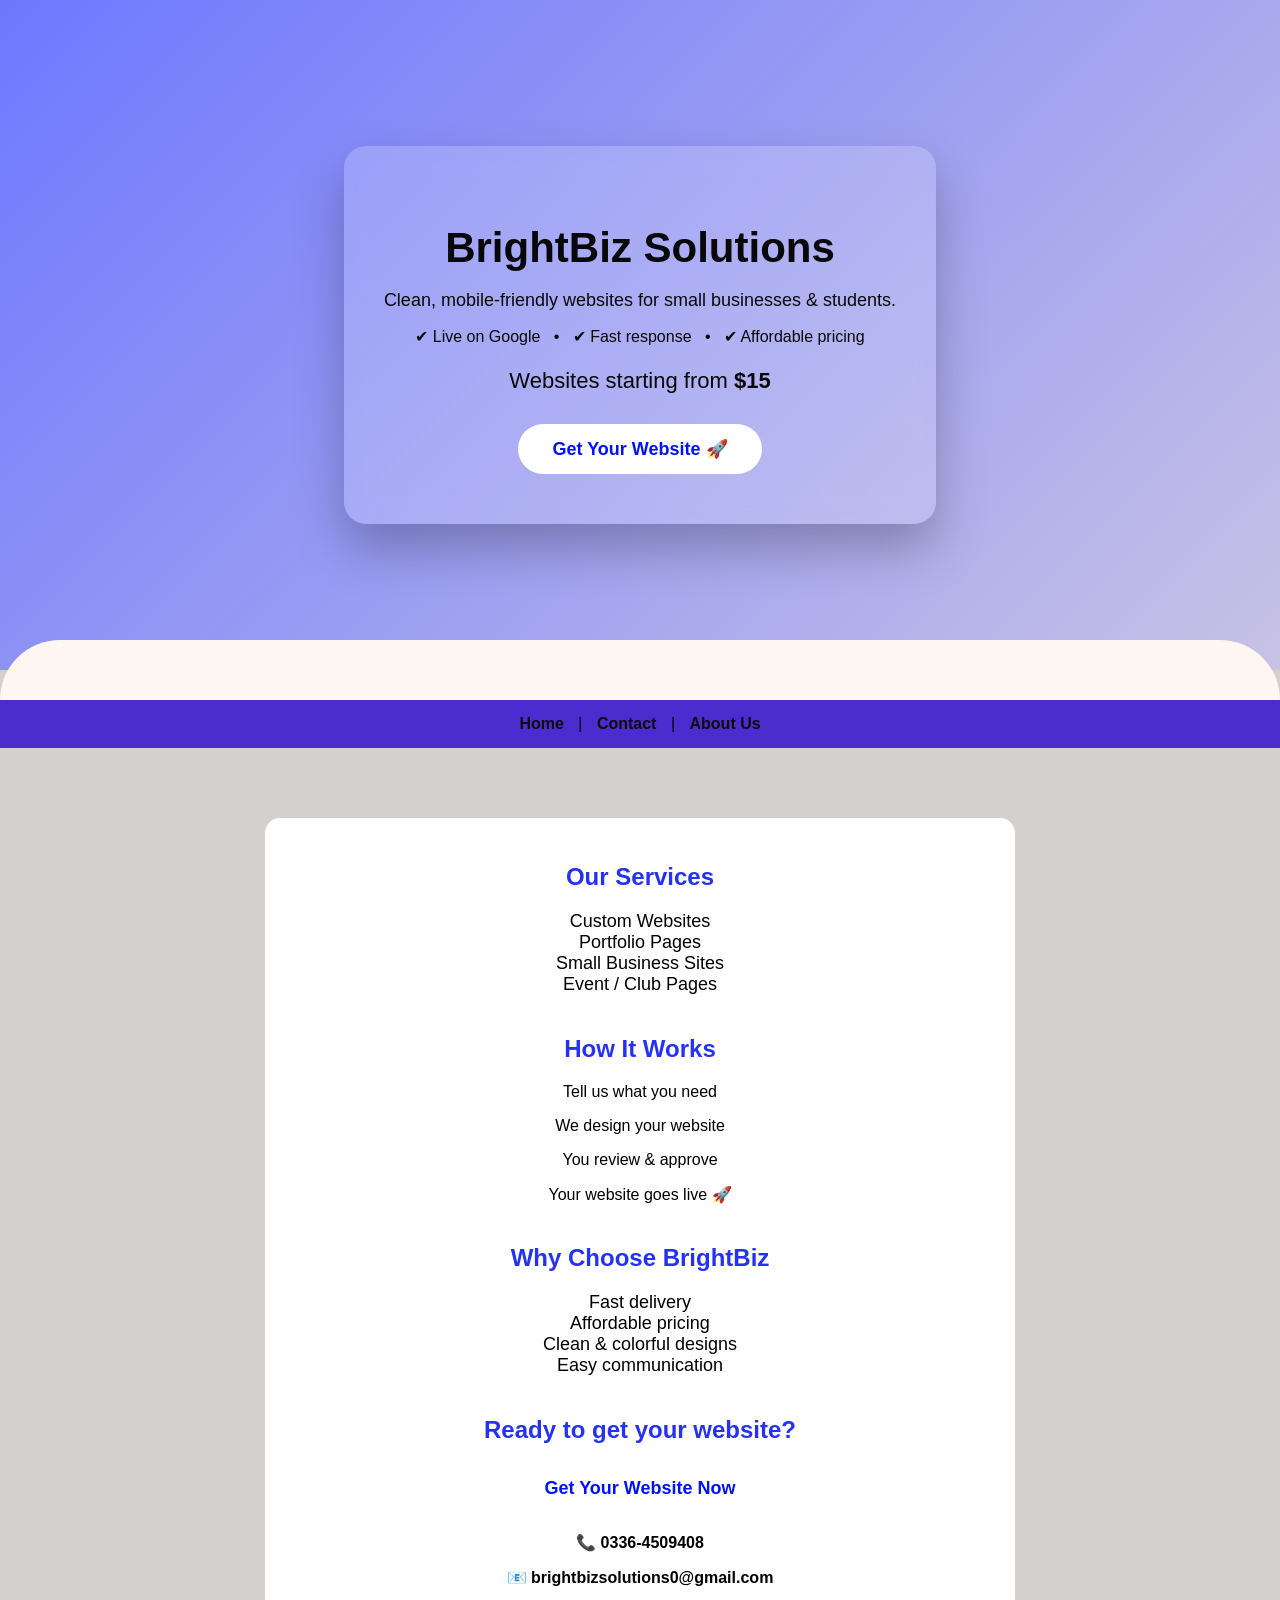
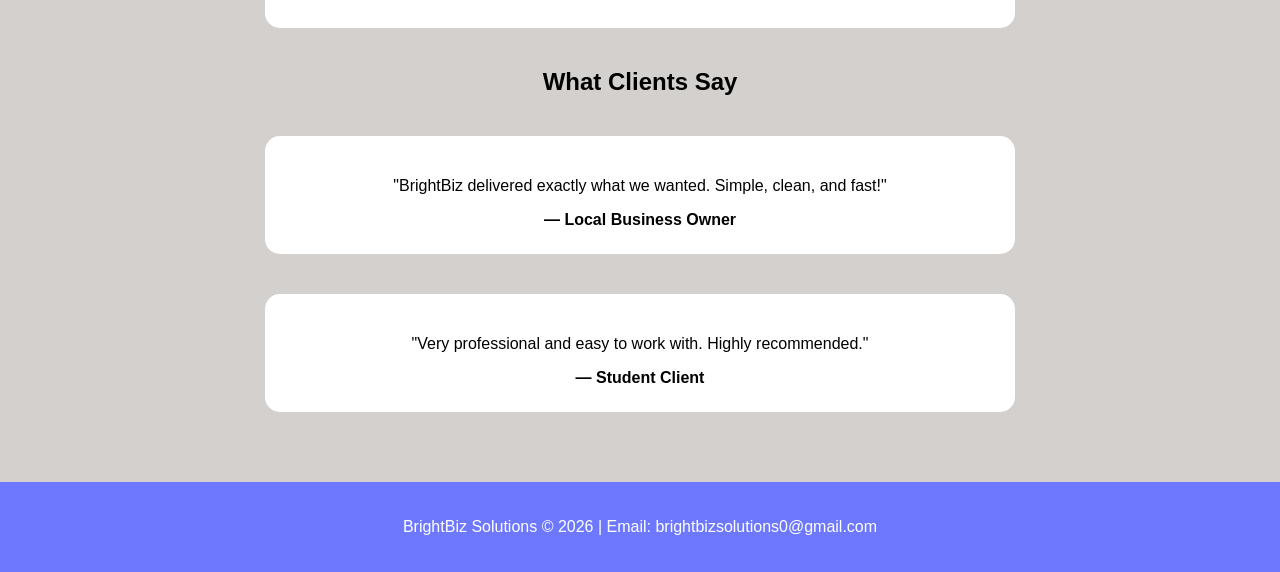
==== index.html @ d4a85282 "Update index.html" ====
<!DOCTYPE html>
<html lang="en">
<head>
  <meta charset="UTF-8">
  <title>BrightBiz Solutions | Affordable Website Design</title>
  <link rel="icon" type="image/png" href="ChatGPT Image Feb 11, 2026, 11_44_41 PM">



  <meta name="viewport" content="width=device-width, initial-scale=1.0">
  <meta name="description" content="BrightBiz Solutions provides simple and affordable websites for small businesses and students.">
  <meta name="google-site-verification" content="-WS2EI3Y6h50yy45_EmhXntzGrDyUUxjkJR6yB3zNTk">

  <style>
    body {
      font-family: Arial, sans-serif;
      background-color: #d4d0cd;
      margin: 0;
      padding: 0;
    }

    /* HERO */
    .hero {
      min-height: 70vh;
      background: linear-gradient(135deg, #6e78ff, #c8c2e5);
      display: flex;
      align-items: center;
      justify-content: center;
      padding: 20px;
      text-align: center;
    }

    .hero-card {
      background: rgba(255, 255, 255, 0.18);
      backdrop-filter: blur(12px);
      border-radius: 22px;
      padding: 50px 40px;
      max-width: 750px;
      color: rgb(8, 8, 8);
      box-shadow: 0 25px 50px rgba(0,0,0,0.25);
    }

    .hero-card h1 {
      font-size: 42px;
      margin-bottom: 15px;
    }

    .hero-sub {
      font-size: 18px;
      margin-bottom: 12px;
    }

    .hero-features {
      font-size: 16px;
      margin-bottom: 18px;
    }

    .hero-price {
      font-size: 22px;
      margin-bottom: 30px;
    }

    .hero-btn {
      display: inline-block;
      background: white;
      color: #0011ff;
      padding: 14px 34px;
      border-radius: 30px;
      font-size: 18px;
      font-weight: bold;
      text-decoration: none;
      transition: transform 0.2s ease, box-shadow 0.2s ease;
    }

    .hero-btn:hover {
      transform: translateY(-3px);
      box-shadow: 0 12px 25px rgba(0,0,0,0.25);
    }

    /* NAV */
    nav {
      background-color: #4a2ccf;
      text-align: center;
      padding: 15px;
    }

    nav a {
      color: rgb(12, 12, 12);
      text-decoration: none;
      margin: 10px;
      font-weight: bold;
    }

    /* MAIN */
    main {
      padding: 30px;
      text-align: center;
    }

    .content-box {
      background-color: white;
      padding: 25px;
      border-radius: 15px;
      margin: 40px auto;
      max-width: 700px;
    }

    /* FOOTER */
    footer {
      background-color: #6e78ff;
      color: white;
      text-align: center;
      padding: 20px;
    }

    @media (max-width: 600px) {
      .hero-card h1 {
        font-size: 30px;
      }
    }
  </style>
</head>

<body>

  <!-- HERO -->
  <header class="hero">
    <div class="hero-card">
      <h1>BrightBiz Solutions</h1>

      <p class="hero-sub">
        Clean, mobile-friendly websites for small businesses & students.
      </p>

      <p class="hero-features">
        ✔ Live on Google &nbsp; • &nbsp; ✔ Fast response &nbsp; • &nbsp; ✔ Affordable pricing
      </p>

      <p class="hero-price">
        Websites starting from <strong>$15</strong>
      </p>

      <a href="contact.html" class="hero-btn">Get Your Website 🚀</a>
    </div>
  </header>

  <!-- CURVE DIVIDER -->
  <div style="
    background-color:#fef6f0;
    height:60px;
    border-top-left-radius:60px;
    border-top-right-radius:60px;
    margin-top:-30px;">
  </div>

  <!-- NAV -->
  <nav>
    <a href="index.html">Home</a> |
    <a href="contact.html">Contact</a> |
    <a href="about.html">About Us</a>
  </nav>

  <!-- MAIN CONTENT -->
  <main>

    <div class="content-box">
      <h2 style="color:#2532f3;">Our Services</h2>
      <ul style="list-style:none; padding:0; font-size:18px;">
        <li> Custom Websites</li>
        <li> Portfolio Pages</li>
        <li> Small Business Sites</li>
        <li> Event / Club Pages</li>
      </ul>

      <h2 style="color:#2532f3; margin-top:40px;">How It Works</h2>
      <p>  Tell us what you need</p>
      <p> We design your website</p>
      <p> You review & approve</p>
      <p> Your website goes live 🚀</p>

      <h2 style="color:#2532f3; margin-top:40px;">Why Choose BrightBiz</h2>
      <ul style="list-style:none; padding:0; font-size:18px;">
        <li> Fast delivery</li>
        <li> Affordable pricing</li>
        <li> Clean & colorful designs</li>
        <li> Easy communication</li>
      </ul>

      <h2 style="color:#2532f3; margin-top:40px;">Ready to get your website?</h2>
      <a href=" contact.html" class="hero-btn">Get Your Website Now </a>

      <p style="margin-top:20px;"><strong>📞 0336-4509408</strong></p>
      <p><strong>📧 brightbizsolutions0@gmail.com</strong></p>
    </div>

    <h2 style="color:#000000;">What Clients Say</h2>

    <div class="content-box">
      <p>"BrightBiz delivered exactly what we wanted. Simple, clean, and fast!"</p>
      <strong>— Local Business Owner</strong>
    </div>

    <div class="content-box">
      <p>"Very professional and easy to work with. Highly recommended."</p>
      <strong>— Student Client</strong>
    </div>

  </main>

  <footer>
    <p>BrightBiz Solutions © 2026 | Email: brightbizsolutions0@gmail.com</p>
  </footer>

  <!-- SCROLL TO TOP -->
  <div id="scrollTopBtn" style="
    position:fixed;
    bottom:25px;
    right:25px;
    background-color:#ff6f61;
    color:white;
    width:45px;
    height:45px;
    border-radius:50%;
    display:none;
    align-items:center;
    justify-content:center;
    font-size:22px;
    cursor:pointer;
    box-shadow:0 5px 15px rgba(0,0,0,0.2);
    z-index:1000;">↑</div>

  <script>
    const scrollBtn = document.getElementById("scrollTopBtn");

    window.onscroll = () => {
      scrollBtn.style.display =
        document.documentElement.scrollTop > 200 ? "flex" : "none";
    };

    scrollBtn.onclick = () => {
      window.scrollTo({ top: 0, behavior: "smooth" });
    };
  </script>

</body>
</html>
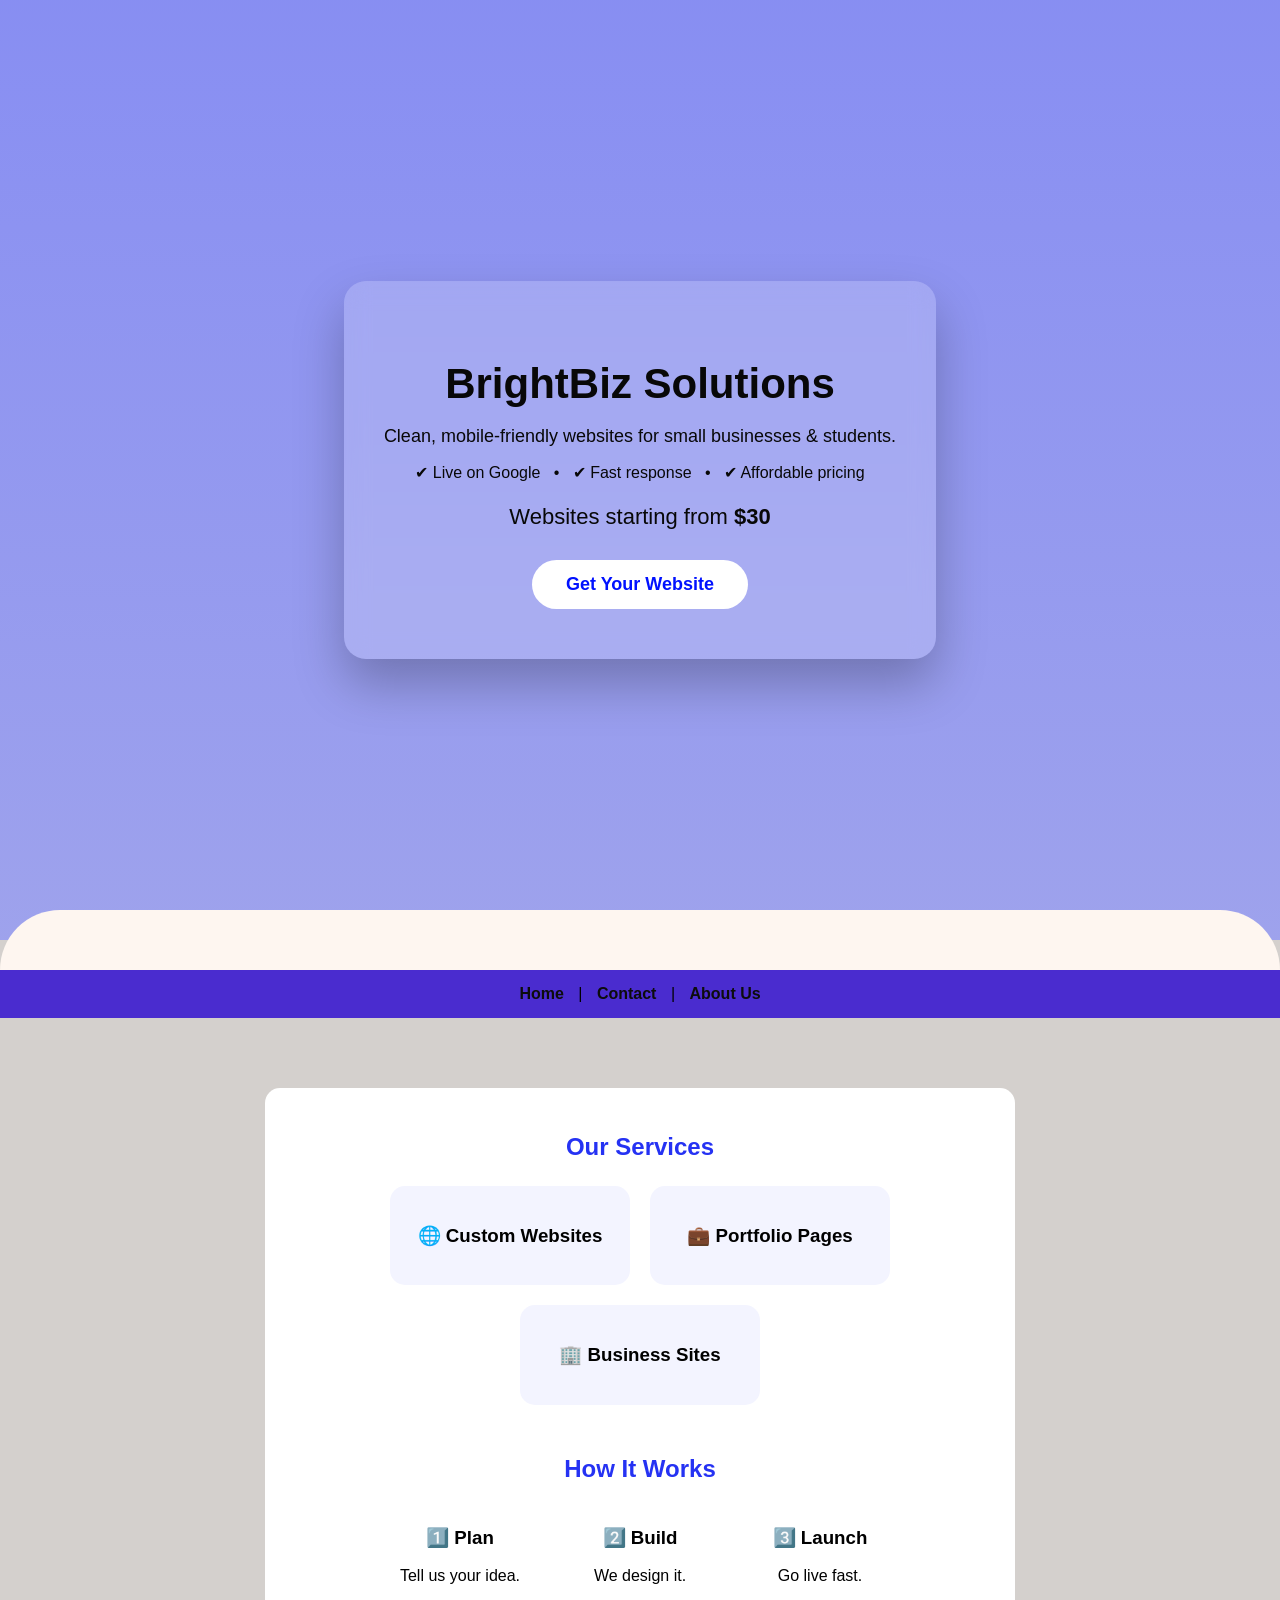
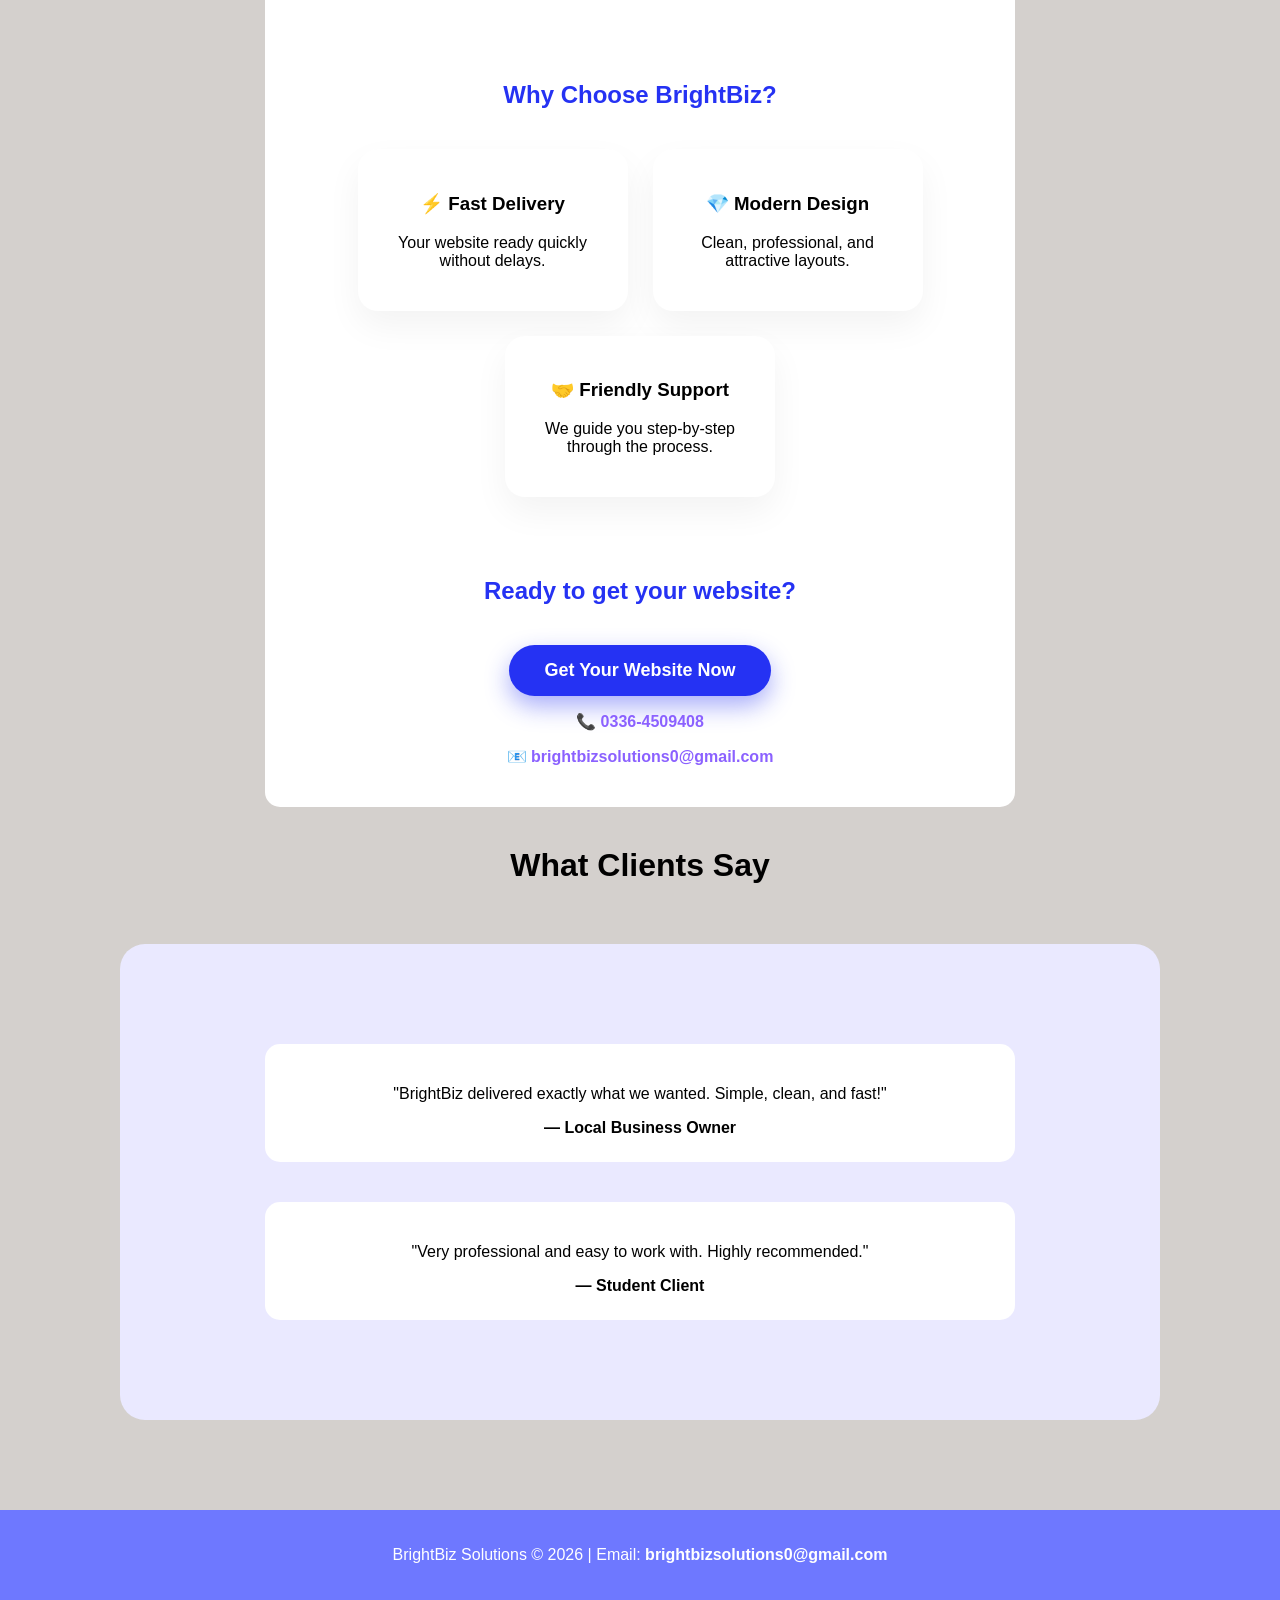
==== commit 5125e20c: "Update index.html" ====
--- a/index.html
+++ b/index.html
@@ -3,7 +3,7 @@
 <head>
   <meta charset="UTF-8">
   <title>BrightBiz Solutions | Affordable Website Design</title>
-  <link rel="icon" type="image/png" href="ChatGPT Image Feb 11, 2026, 11_44_41 PM">
+  <link rel="icon" type="image/png" href="favicon.png">
 
 
 
@@ -21,13 +21,24 @@
 
     /* HERO */
     .hero {
-      min-height: 70vh;
-      background: linear-gradient(135deg, #6e78ff, #c8c2e5);
-      display: flex;
-      align-items: center;
-      justify-content: center;
-      padding: 20px;
-      text-align: center;
+      
+ background: 
+      linear-gradient(rgba(110,120,255,0.75), rgba(140,147,247,0.75)),
+      url('https://us.images.westend61.de/0001604234pw/smiling-male-professional-working-on-laptop-at-desk-in-office-BSZF01956.jpg');
+   background-size: cover;
+   background-position: center;
+   background-repeat: no-repeat;
+
+   min-height: 100vh;
+
+   display: flex;
+   justify-content: center;   /* horizontal center */
+   align-items: center;       /* vertical center */
+   text-align: center;
+   padding: 20px;
+
+
+         
     }
 
     .hero-card {
@@ -137,11 +148,13 @@
       </p>
 
       <p class="hero-price">
-        Websites starting from <strong>$15</strong>
+        Websites starting from <strong>$30</strong>
       </p>
 
-      <a href="contact.html" class="hero-btn">Get Your Website 🚀</a>
-    </div>
+      <a href="contact.html" class="hero-btn">Get Your Website </a>
+    </div>
+   
+
   </header>
 
   <!-- CURVE DIVIDER -->
@@ -165,35 +178,181 @@
 
     <div class="content-box">
       <h2 style="color:#2532f3;">Our Services</h2>
-      <ul style="list-style:none; padding:0; font-size:18px;">
-        <li> Custom Websites</li>
-        <li> Portfolio Pages</li>
-        <li> Small Business Sites</li>
-        <li> Event / Club Pages</li>
-      </ul>
-
-      <h2 style="color:#2532f3; margin-top:40px;">How It Works</h2>
-      <p>  Tell us what you need</p>
-      <p> We design your website</p>
-      <p> You review & approve</p>
-      <p> Your website goes live 🚀</p>
-
-      <h2 style="color:#2532f3; margin-top:40px;">Why Choose BrightBiz</h2>
-      <ul style="list-style:none; padding:0; font-size:18px;">
-        <li> Fast delivery</li>
-        <li> Affordable pricing</li>
-        <li> Clean & colorful designs</li>
-        <li> Easy communication</li>
-      </ul>
+
+<div style="
+display:flex;
+flex-wrap:wrap;
+justify-content:center;
+gap:20px;
+margin-top:25px;
+">
+
+  <div style="
+  background:#f3f4ff;
+  padding:20px;
+  border-radius:15px;
+  width:200px;
+  ">
+    <h3>🌐 Custom Websites</h3>
+  </div>
+
+  <div style="
+  background:#f3f4ff;
+  padding:20px;
+  border-radius:15px;
+  width:200px;
+  ">
+    <h3>💼 Portfolio Pages</h3>
+  </div>
+
+  <div style="
+  background:#f3f4ff;
+  padding:20px;
+  border-radius:15px;
+  width:200px;
+  ">
+    <h3>🏢 Business Sites</h3>
+  </div>
+
+</div>
+
+
+      <h2 style="color:#2532f3; margin-top:50px;">How It Works</h2>
+
+<div style="
+display:flex;
+justify-content:center;
+gap:30px;
+flex-wrap:wrap;
+margin-top:25px;
+">
+
+  <div style="width:150px;">
+    <h3>1️⃣ Plan</h3>
+    <p>Tell us your idea.</p>
+  </div>
+
+  <div style="width:150px;">
+    <h3>2️⃣ Build</h3>
+    <p>We design it.</p>
+  </div>
+
+  <div style="width:150px;">
+    <h3>3️⃣ Launch</h3>
+    <p>Go live fast.</p>
+  </div>
+
+</div>
+
+
+      <div style="
+margin:80px auto;
+max-width:1000px;
+text-align:center;
+">
+
+  <h2 style="color:#2532f3; margin-bottom:40px;">
+    Why Choose BrightBiz?
+  </h2>
+
+  <div style="
+  display:flex;
+  flex-wrap:wrap;
+  justify-content:center;
+  gap:25px;
+  ">
+
+    <div style="
+    background:#ffffff;
+    padding:25px;
+    border-radius:20px;
+    width:220px;
+    box-shadow:0 15px 35px rgba(0,0,0,0.05);
+    ">
+      <h3>⚡ Fast Delivery</h3>
+      <p>Your website ready quickly without delays.</p>
+    </div>
+
+    <div style="
+    background:#ffffff;
+    padding:25px;
+    border-radius:20px;
+    width:220px;
+    box-shadow:0 15px 35px rgba(0,0,0,0.05);
+    ">
+      <h3>💎 Modern Design</h3>
+      <p>Clean, professional, and attractive layouts.</p>
+    </div>
+
+    <div style="
+    background:#ffffff;
+    padding:25px;
+    border-radius:20px;
+    width:220px;
+    box-shadow:0 15px 35px rgba(0,0,0,0.05);
+    ">
+      <h3>🤝 Friendly Support</h3>
+      <p>We guide you step-by-step through the process.</p>
+    </div>
+
+  </div>
+
+</div>
+
 
       <h2 style="color:#2532f3; margin-top:40px;">Ready to get your website?</h2>
-      <a href=" contact.html" class="hero-btn">Get Your Website Now </a>
-
-      <p style="margin-top:20px;"><strong>📞 0336-4509408</strong></p>
-      <p><strong>📧 brightbizsolutions0@gmail.com</strong></p>
-    </div>
-
-    <h2 style="color:#000000;">What Clients Say</h2>
+      <a href="contact.html"
+   style="
+   display:inline-block;
+   background:#2532f3;
+   color:white;
+   padding:15px 35px;
+   font-size:18px;
+   font-weight:bold;
+   border-radius:40px;
+   text-decoration:none;
+   margin-top:20px;
+   box-shadow:0 10px 25px rgba(37,50,243,0.4);
+   transition:0.3s;
+   "
+   onmouseover="this.style.transform='scale(1.05)'"
+   onmouseout="this.style.transform='scale(1)'"
+>
+   Get Your Website Now
+</a>
+
+
+      <p>
+<strong>📞 
+<a href="tel:03364509408" style="color:#8b61ff; text-decoration:none;">
+0336-4509408
+</a>
+</strong>
+</p>
+
+<p>
+<strong>📧 
+<a href="mailto:brightbizsolutions0@gmail.com" style="color:#8b61ff; text-decoration:none;">
+brightbizsolutions0@gmail.com
+</a>
+</strong>
+</p>
+</div>
+
+
+</div>
+
+    </div>
+
+    <h1 style="color:#000000;">What Clients Say</h1>
+<div style="
+background:#eae9ff;
+padding:60px 20px;
+margin:60px auto;
+text-align:center;
+border-radius:25px;
+max-width:1000px;
+">
 
     <div class="content-box">
       <p>"BrightBiz delivered exactly what we wanted. Simple, clean, and fast!"</p>
@@ -208,7 +367,14 @@
   </main>
 
   <footer>
-    <p>BrightBiz Solutions © 2026 | Email: brightbizsolutions0@gmail.com</p>
+    <p>
+BrightBiz Solutions © 2026 | 
+Email: 
+<a href="mailto:brightbizsolutions0@gmail.com" 
+   style="color:white; text-decoration:none; font-weight:bold;">
+brightbizsolutions0@gmail.com
+</a>
+</p>
   </footer>
 
   <!-- SCROLL TO TOP -->
@@ -216,7 +382,7 @@
     position:fixed;
     bottom:25px;
     right:25px;
-    background-color:#ff6f61;
+    background-color:#2532f3;
     color:white;
     width:45px;
     height:45px;
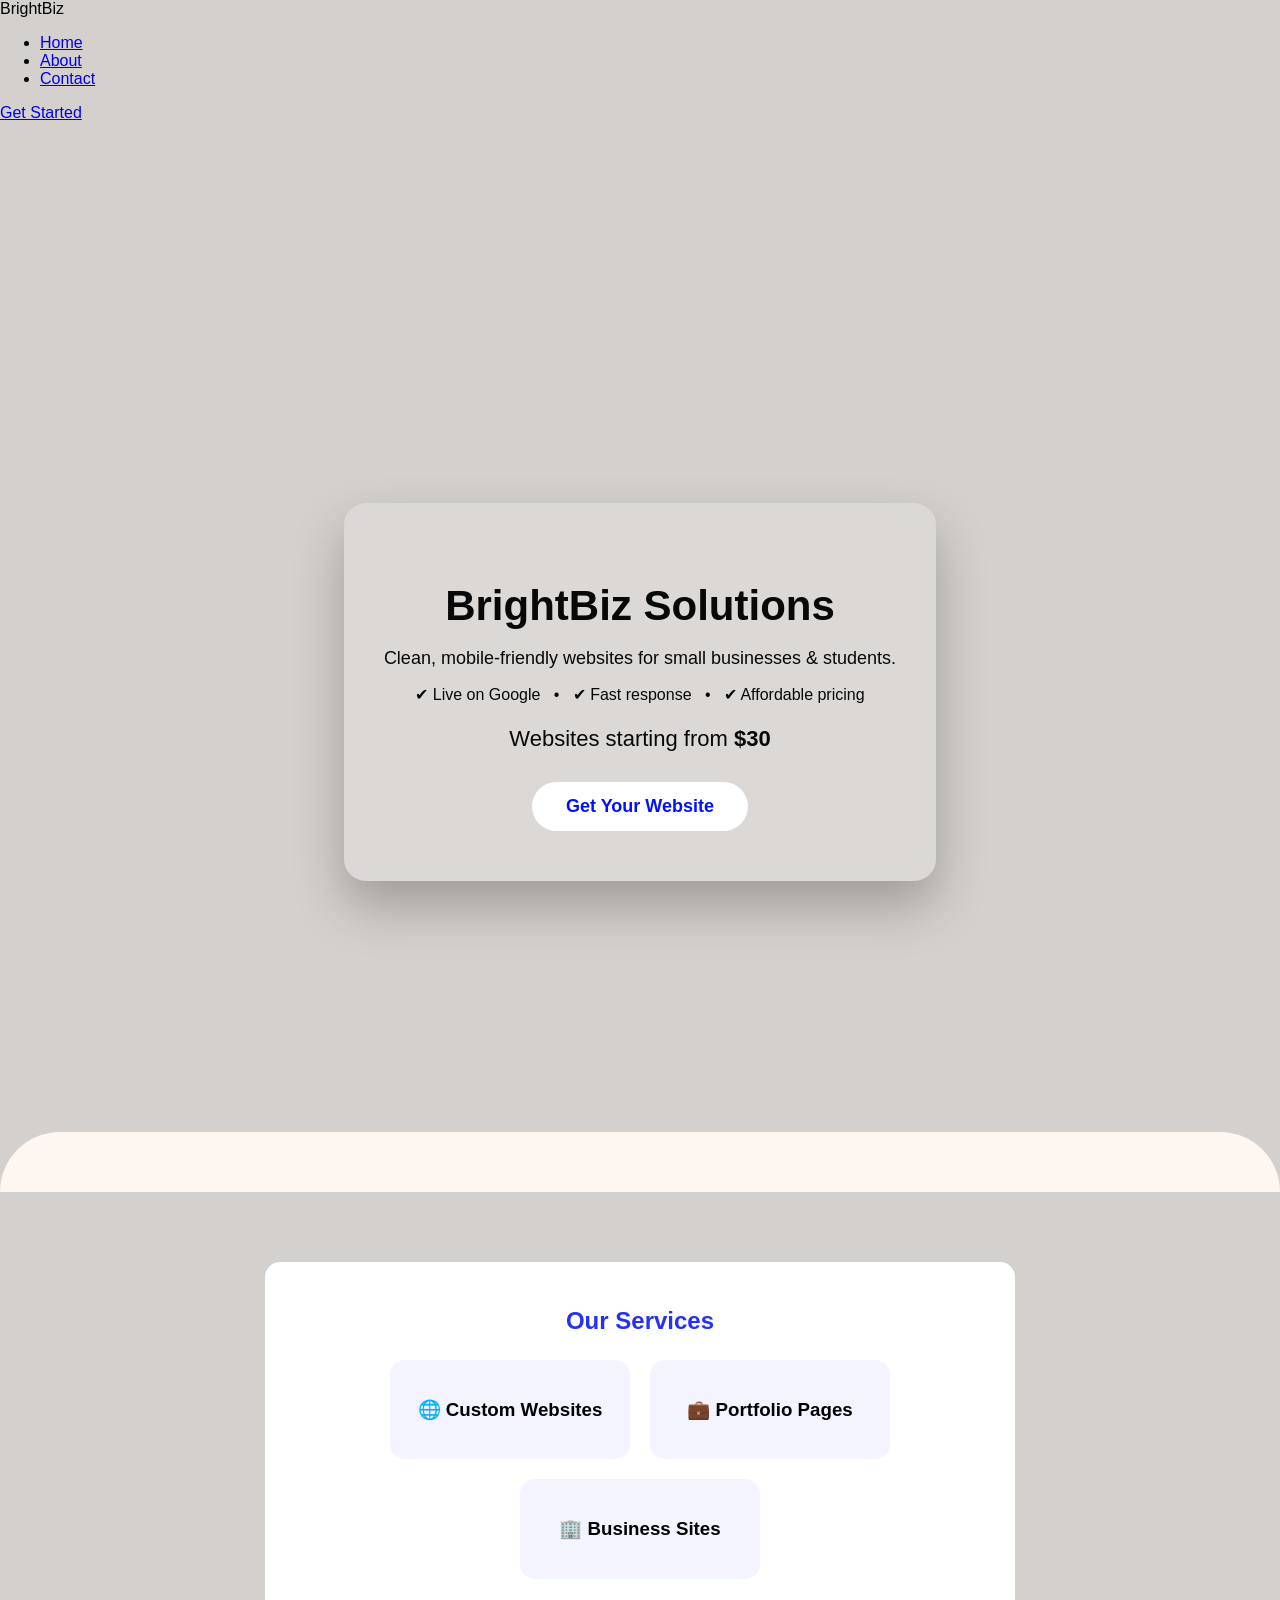
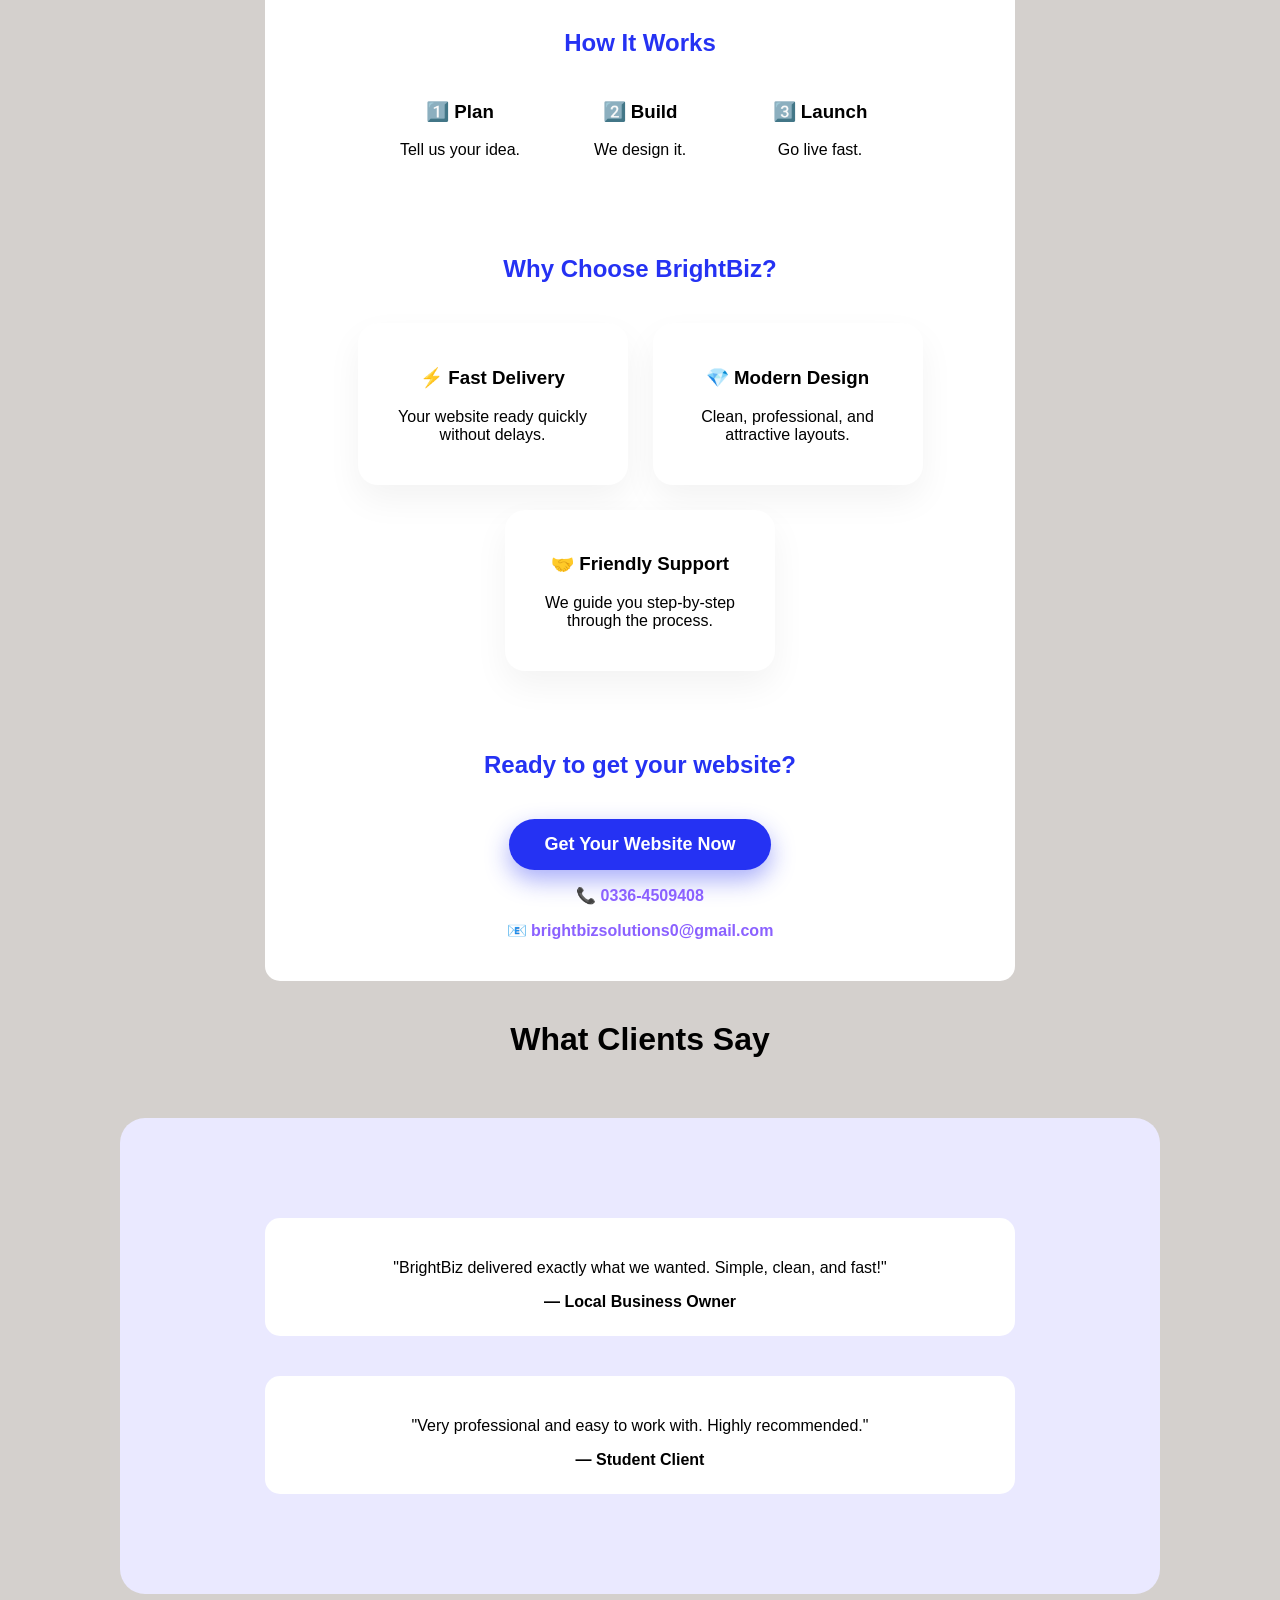
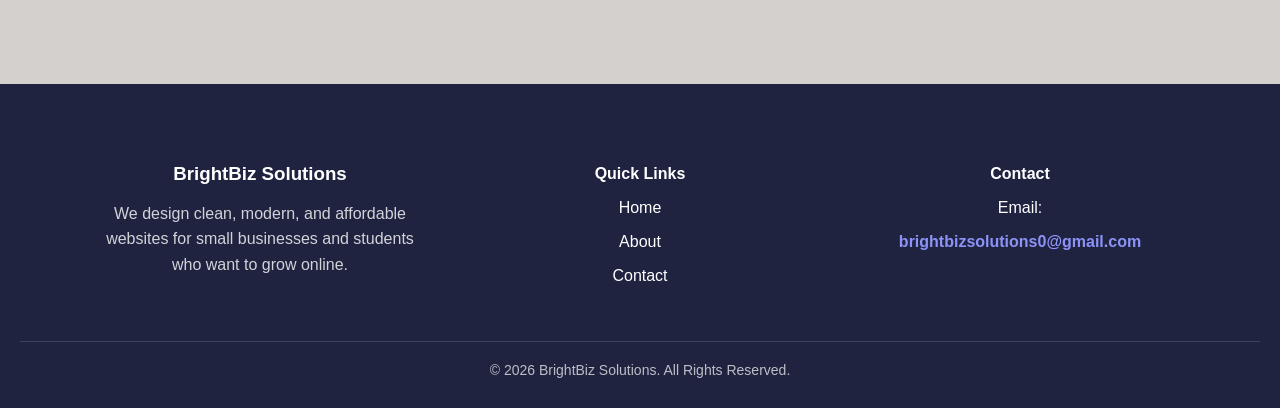
==== commit 9ddee162: "Update index.html" ====
--- a/index.html
+++ b/index.html
@@ -4,12 +4,16 @@
   <meta charset="UTF-8">
   <title>BrightBiz Solutions | Affordable Website Design</title>
   <link rel="icon" type="image/png" href="favicon.png">
+<link href="https://fonts.googleapis.com/css2?family=outfit:wght@600;700&display=swap" rel="stylesheet">
+<link rel="stylesheet" href="style.css">
 
 
 
   <meta name="viewport" content="width=device-width, initial-scale=1.0">
   <meta name="description" content="BrightBiz Solutions provides simple and affordable websites for small businesses and students.">
   <meta name="google-site-verification" content="-WS2EI3Y6h50yy45_EmhXntzGrDyUUxjkJR6yB3zNTk">
+
+  
 
   <style>
     body {
@@ -22,14 +26,19 @@
     /* HERO */
     .hero {
       
- background: 
-      linear-gradient(rgba(110,120,255,0.75), rgba(140,147,247,0.75)),
-      url('https://us.images.westend61.de/0001604234pw/smiling-male-professional-working-on-laptop-at-desk-in-office-BSZF01956.jpg');
+ 
+    background: url("https://us.images.westend61.de/0001604234pw/smiling-male-professional-working-on-laptop-at-desk-in-office-BSZF01956.jpg");
+    background-size: cover;
+    background-position: center;
+    background-repeat: no-repeat;
+
+
    background-size: cover;
    background-position: center;
    background-repeat: no-repeat;
 
-   min-height: 100vh;
+   
+min-height: 100vh;
 
    display: flex;
    justify-content: center;   /* horizontal center */
@@ -40,6 +49,10 @@
 
          
     }
+    .hero {
+    padding-top: 120px;
+}
+
 
     .hero-card {
       background: rgba(255, 255, 255, 0.18);
@@ -88,19 +101,7 @@
       box-shadow: 0 12px 25px rgba(0,0,0,0.25);
     }
 
-    /* NAV */
-    nav {
-      background-color: #4a2ccf;
-      text-align: center;
-      padding: 15px;
-    }
-
-    nav a {
-      color: rgb(12, 12, 12);
-      text-decoration: none;
-      margin: 10px;
-      font-weight: bold;
-    }
+    
 
     /* MAIN */
     main {
@@ -128,11 +129,33 @@
       .hero-card h1 {
         font-size: 30px;
       }
-    }
+
+       .nav-btn {
+        padding: 8px 16px;
+        font-size: 14px;
+    }
+    }
+   
+
+
+
   </style>
 </head>
 
 <body>
+  <nav class="navbar">
+    <div class="logo">Bright<span>Biz</span></div>
+
+    <ul class="nav-links">
+        <li><a href="index.html">Home</a></li>
+        <li><a href="about.html">About</a></li>
+        <li><a href="contact.html">Contact</a></li>
+    </ul>
+
+    <a href="contact.html" class="nav-btn">Get Started</a>
+</nav>
+
+
 
   <!-- HERO -->
   <header class="hero">
@@ -156,6 +179,7 @@
    
 
   </header>
+
 
   <!-- CURVE DIVIDER -->
   <div style="
@@ -166,12 +190,6 @@
     margin-top:-30px;">
   </div>
 
-  <!-- NAV -->
-  <nav>
-    <a href="index.html">Home</a> |
-    <a href="contact.html">Contact</a> |
-    <a href="about.html">About Us</a>
-  </nav>
 
   <!-- MAIN CONTENT -->
   <main>
@@ -366,16 +384,66 @@
 
   </main>
 
-  <footer>
-    <p>
-BrightBiz Solutions © 2026 | 
-Email: 
-<a href="mailto:brightbizsolutions0@gmail.com" 
-   style="color:white; text-decoration:none; font-weight:bold;">
-brightbizsolutions0@gmail.com
-</a>
-</p>
-  </footer>
+ <footer style="
+background:#1f2340;
+color:white;
+padding:60px 20px 30px 20px;
+">
+
+<div style="
+max-width:1100px;
+margin:auto;
+display:flex;
+flex-wrap:wrap;
+justify-content:space-between;
+gap:40px;
+">
+
+    <!-- Company Info -->
+    <div style="flex:1; min-width:250px;">
+        <h3 style="font-family:'Poppins', sans-serif; margin-bottom:15px;">
+            BrightBiz Solutions
+        </h3>
+        <p style="opacity:0.8; line-height:1.6;">
+            We design clean, modern, and affordable websites for small 
+            businesses and students who want to grow online.
+        </p>
+    </div>
+
+    <!-- Quick Links -->
+    <div style="flex:1; min-width:200px;">
+        <h4 style="margin-bottom:15px;">Quick Links</h4>
+        <p><a href="index.html" style="color:white; text-decoration:none;">Home</a></p>
+        <p><a href="about.html" style="color:white; text-decoration:none;">About</a></p>
+        <p><a href="contact.html" style="color:white; text-decoration:none;">Contact</a></p>
+    </div>
+
+    <!-- Contact -->
+    <div style="flex:1; min-width:250px;">
+        <h4 style="margin-bottom:15px;">Contact</h4>
+        <p>Email:</p>
+        <a href="mailto:brightbizsolutions0@gmail.com"
+           style="color:#8c93f7; text-decoration:none; font-weight:bold;">
+           brightbizsolutions0@gmail.com
+        </a>
+    </div>
+
+</div>
+
+<!-- Bottom Line -->
+<div style="
+border-top:1px solid rgba(255,255,255,0.2);
+margin-top:40px;
+padding-top:20px;
+text-align:center;
+opacity:0.7;
+font-size:14px;
+">
+    © 2026 BrightBiz Solutions. All Rights Reserved.
+</div>
+
+</footer>
+
 
   <!-- SCROLL TO TOP -->
   <div id="scrollTopBtn" style="
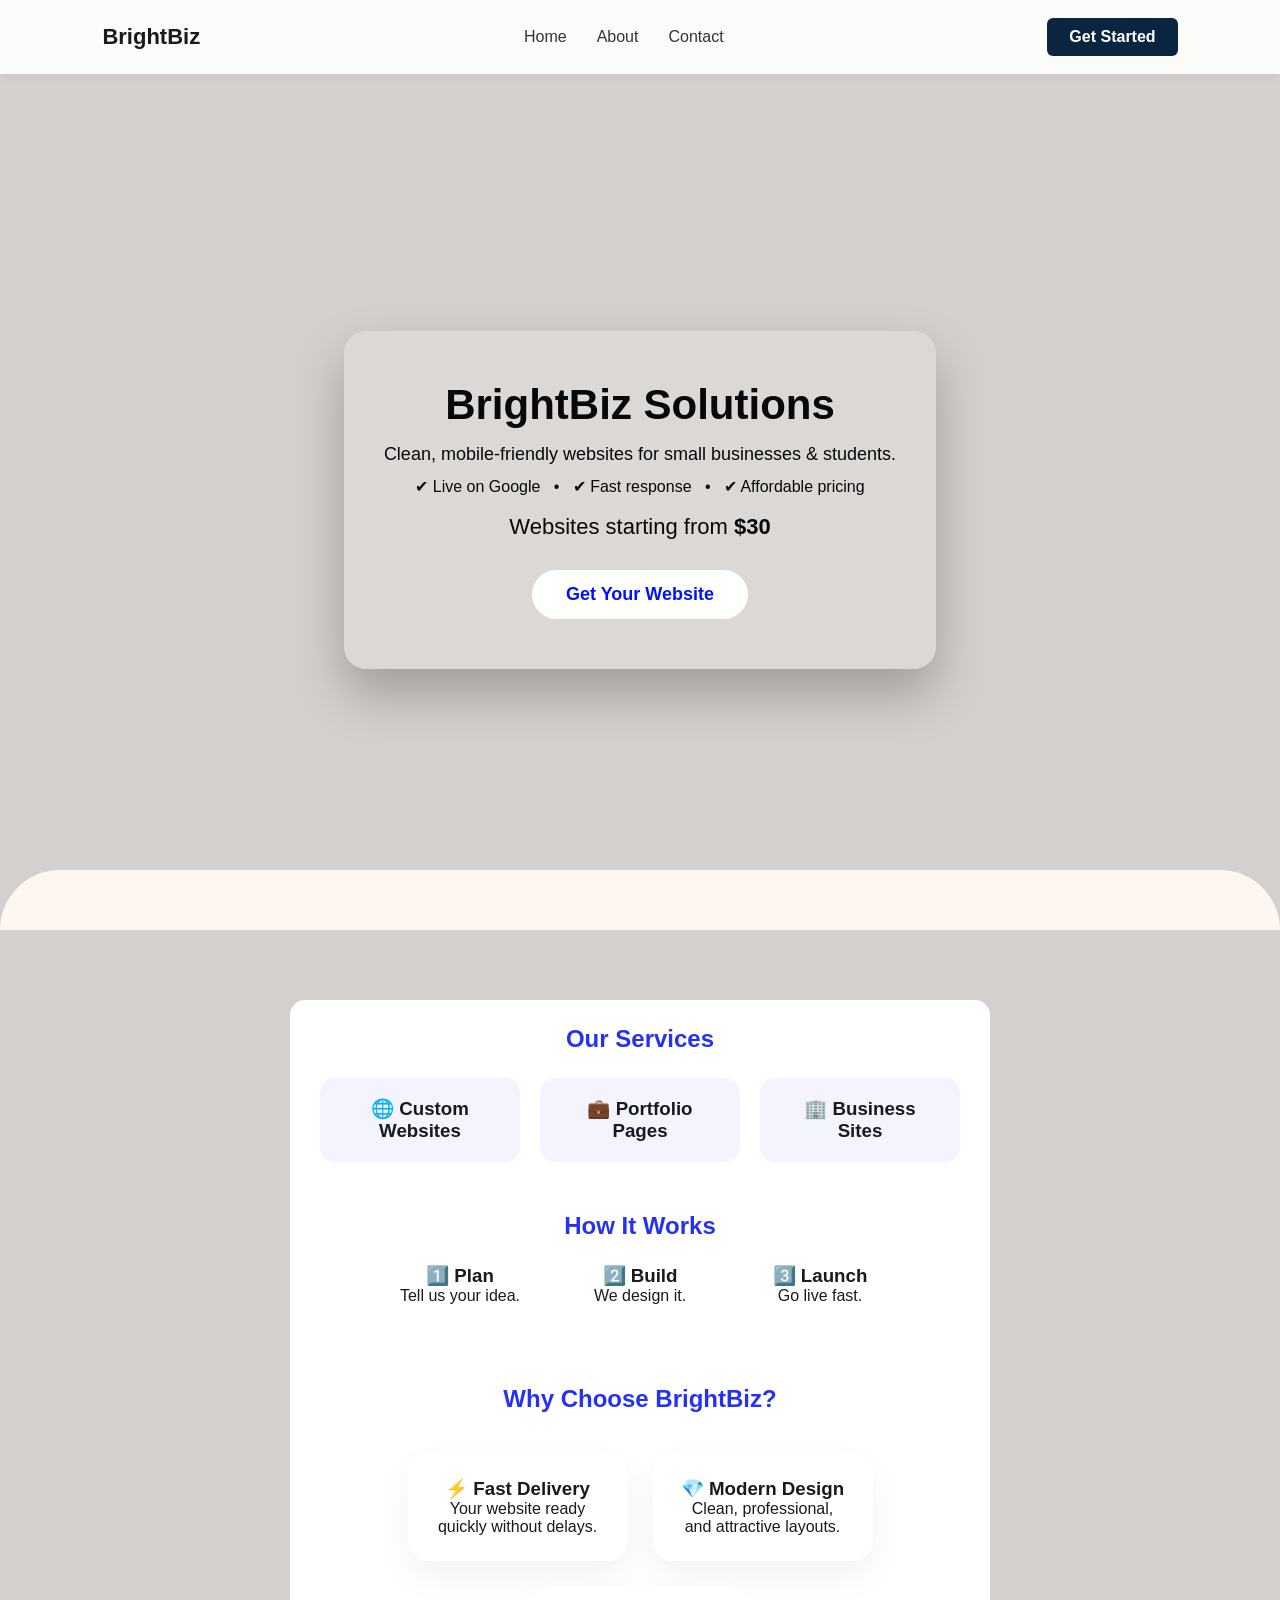
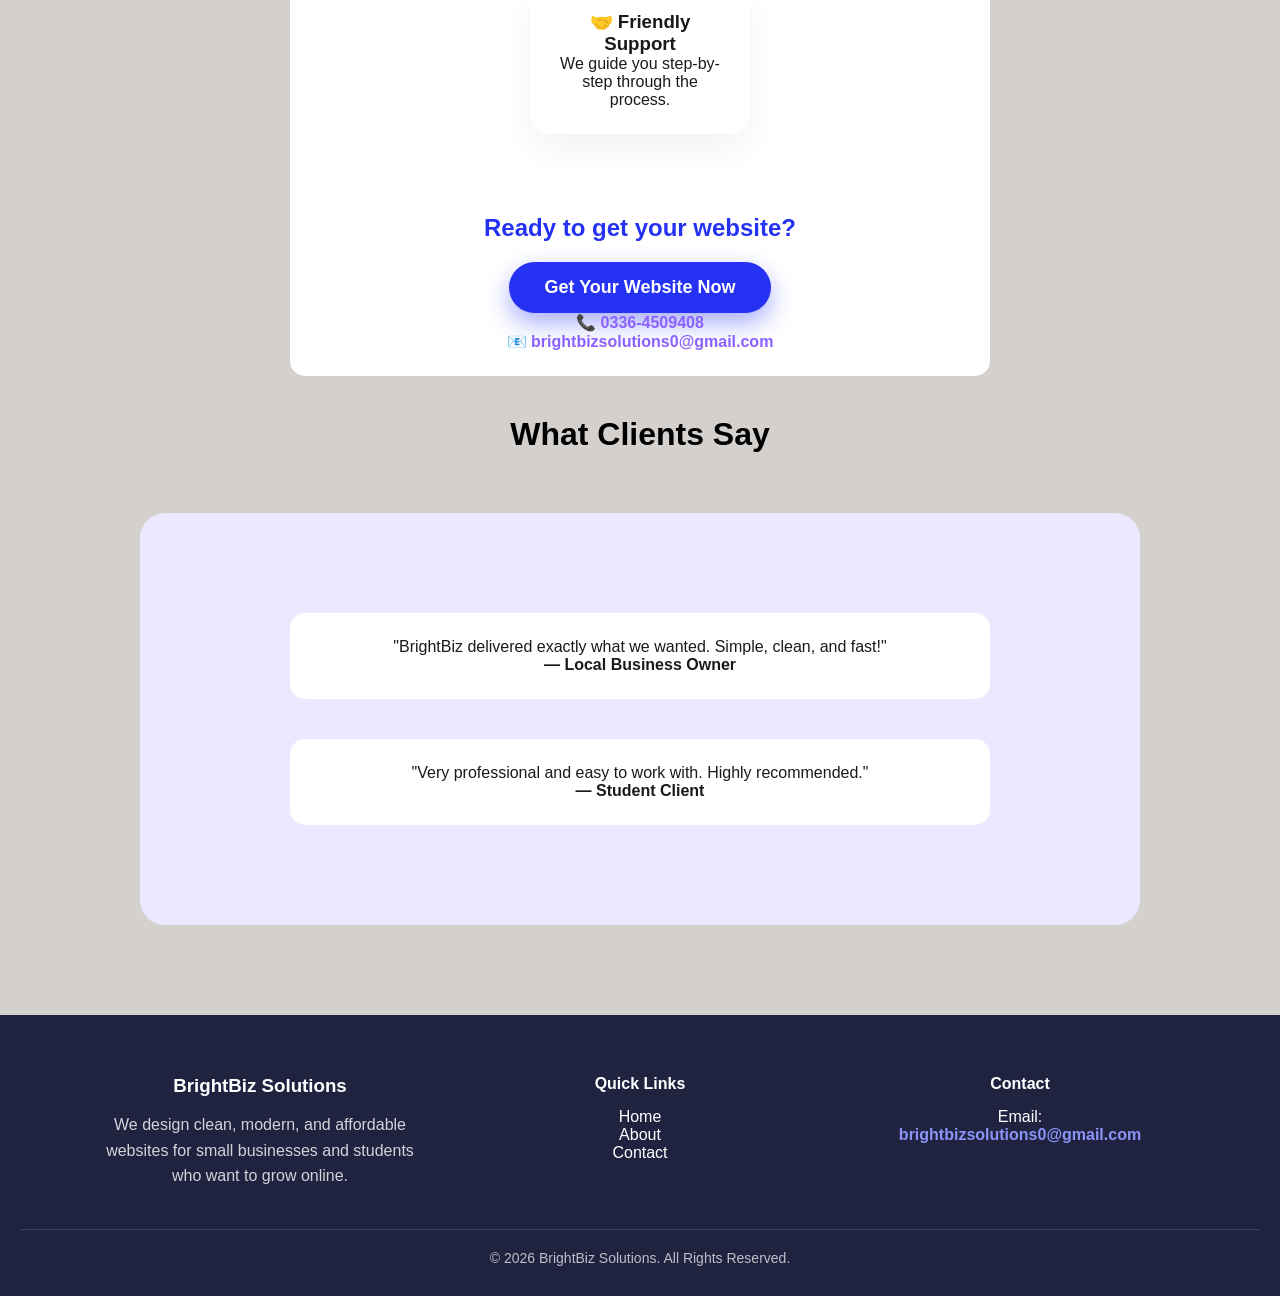
==== commit 0b3b4d62: "Update index.html" ====
--- a/index.html
+++ b/index.html
@@ -6,6 +6,7 @@
   <link rel="icon" type="image/png" href="favicon.png">
 <link href="https://fonts.googleapis.com/css2?family=outfit:wght@600;700&display=swap" rel="stylesheet">
 <link rel="stylesheet" href="style.css">
+
 
 
 
@@ -478,3 +479,5 @@
 
 </body>
 </html>
+
+
--- a/style.css
+++ b/style.css
@@ -0,0 +1,63 @@
+/* RESET */
+*{
+    margin:0;
+    padding:0;
+    box-sizing:border-box;
+}
+
+body{
+    font-family:'Outfit', sans-serif;
+    background:#f7f9fc;
+    color:#1a1a1a;
+    padding-top:100px; /* space for fixed navbar */
+}
+
+/* NAVIGATION */
+.navbar{
+    position:fixed;
+    top:0;
+    left:0;
+    width:100%;
+    display:flex;
+    justify-content:space-between;
+    align-items:center;
+    padding:18px 8%;
+    background:rgba(255,255,255,0.9);
+    backdrop-filter:blur(10px);
+    box-shadow:0 2px 10px rgba(0,0,0,0.05);
+    z-index:999;
+}
+
+.logo{
+    font-size:22px;
+    font-weight:600;
+}
+
+.logo span{
+    font-weight:800;
+}
+
+.nav-links{
+    list-style:none;
+    display:flex;
+    gap:30px;
+}
+
+.nav-links a{
+    text-decoration:none;
+    color:#333;
+    font-weight:500;
+}
+
+.nav-links a:hover{
+    color:#0a2540;
+}
+
+.nav-btn{
+    padding:10px 22px;
+    background:#0a2540;
+    color:white;
+    text-decoration:none;
+    border-radius:6px;
+    font-weight:600;
+}
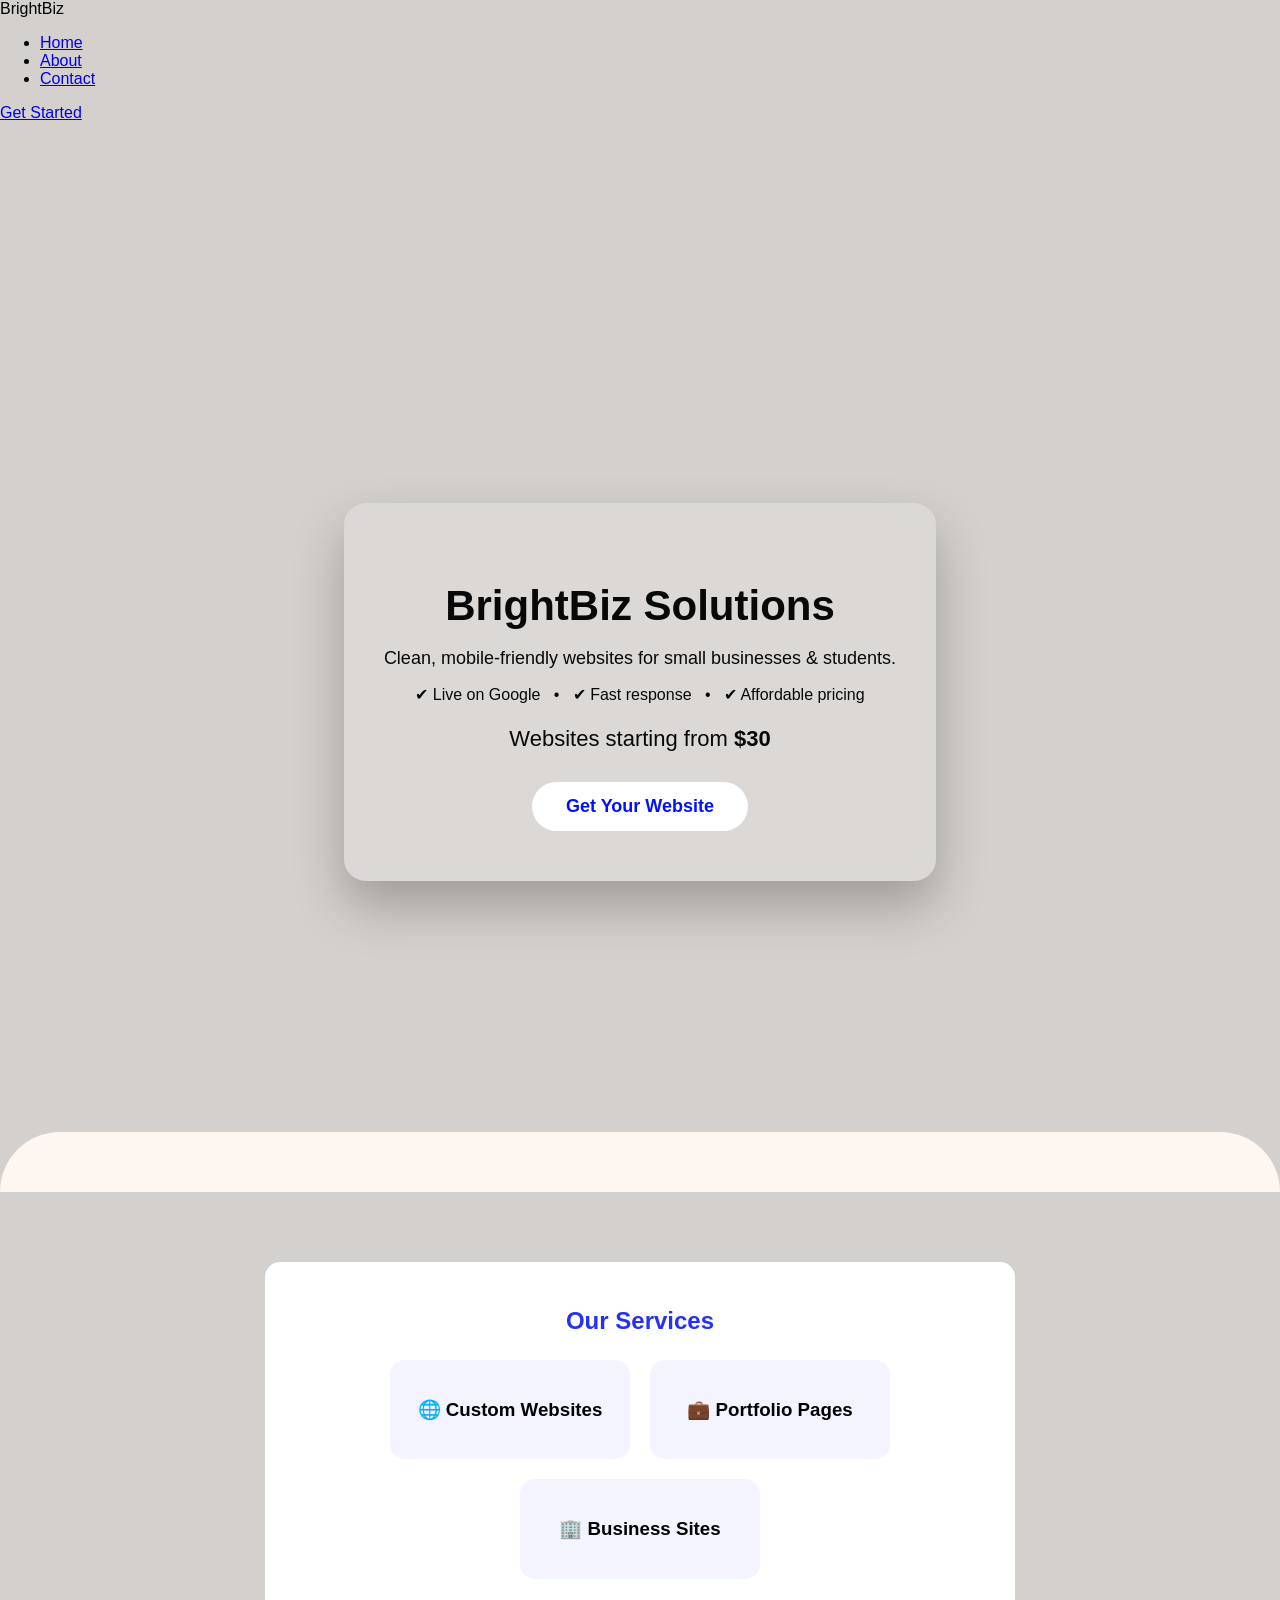
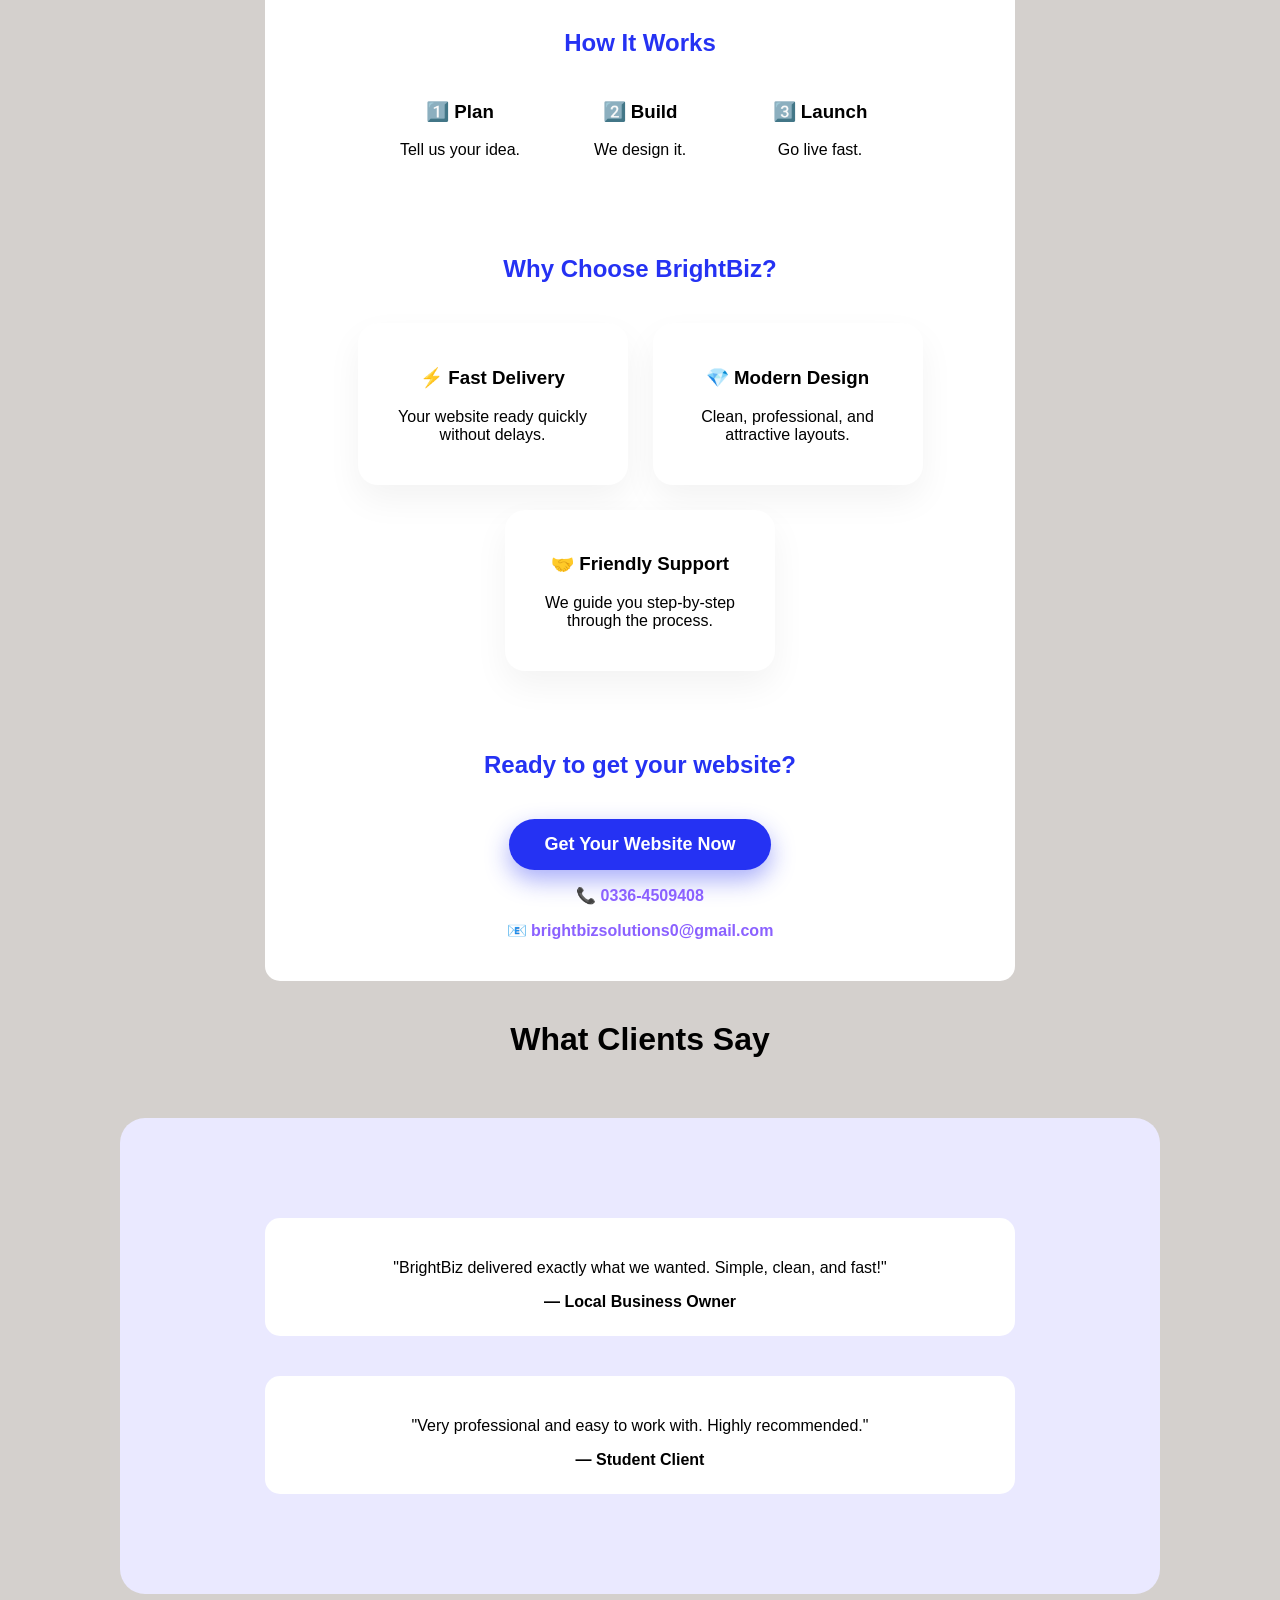
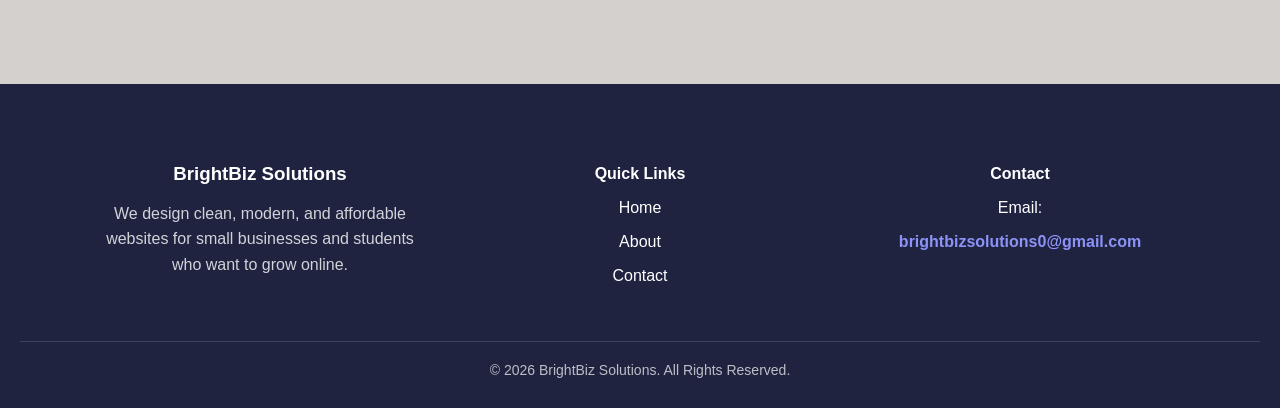
==== commit dc561f6c: "Update index.html" ====
--- a/index.html
+++ b/index.html
@@ -5,7 +5,7 @@
   <title>BrightBiz Solutions | Affordable Website Design</title>
   <link rel="icon" type="image/png" href="favicon.png">
 <link href="https://fonts.googleapis.com/css2?family=outfit:wght@600;700&display=swap" rel="stylesheet">
-<link rel="stylesheet" href="style.css">
+<link rel="stylesheet" href="css/style.css">
 
 
 
@@ -481,3 +481,4 @@
 </html>
 
 
+
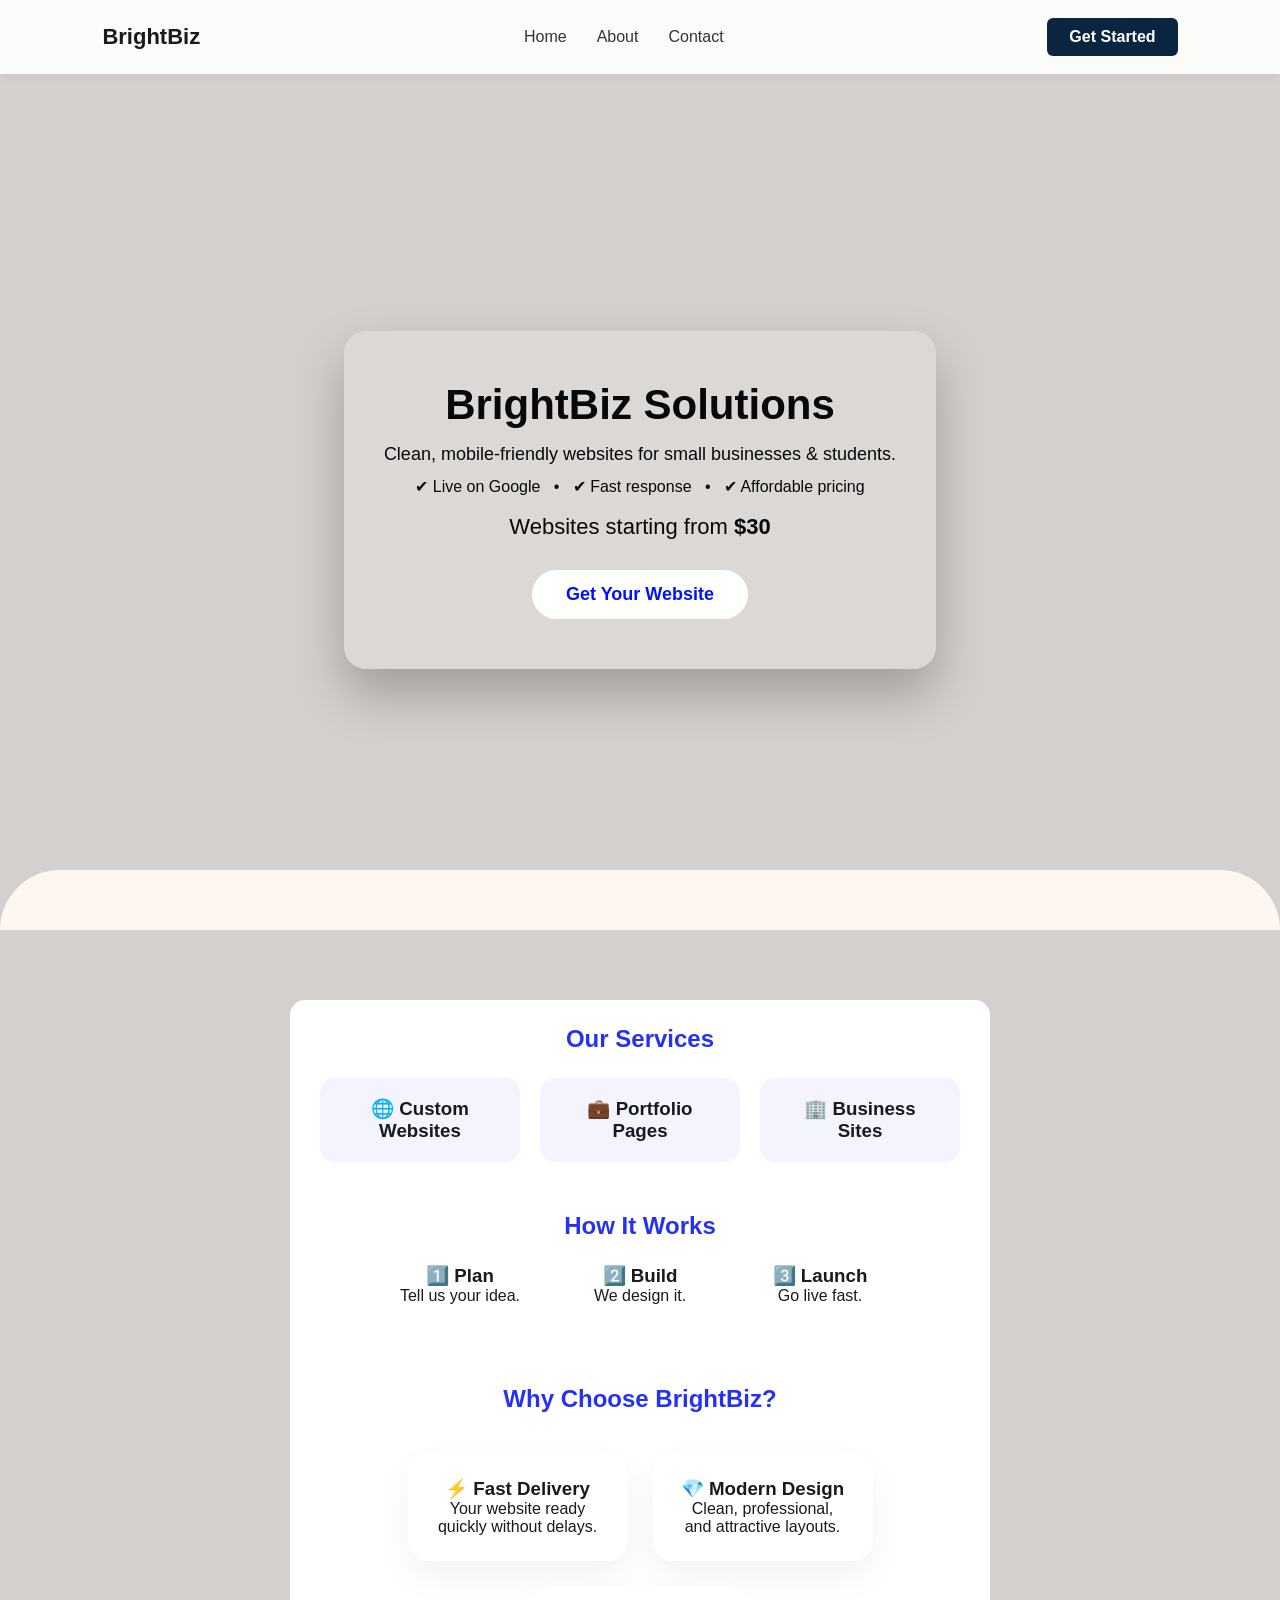
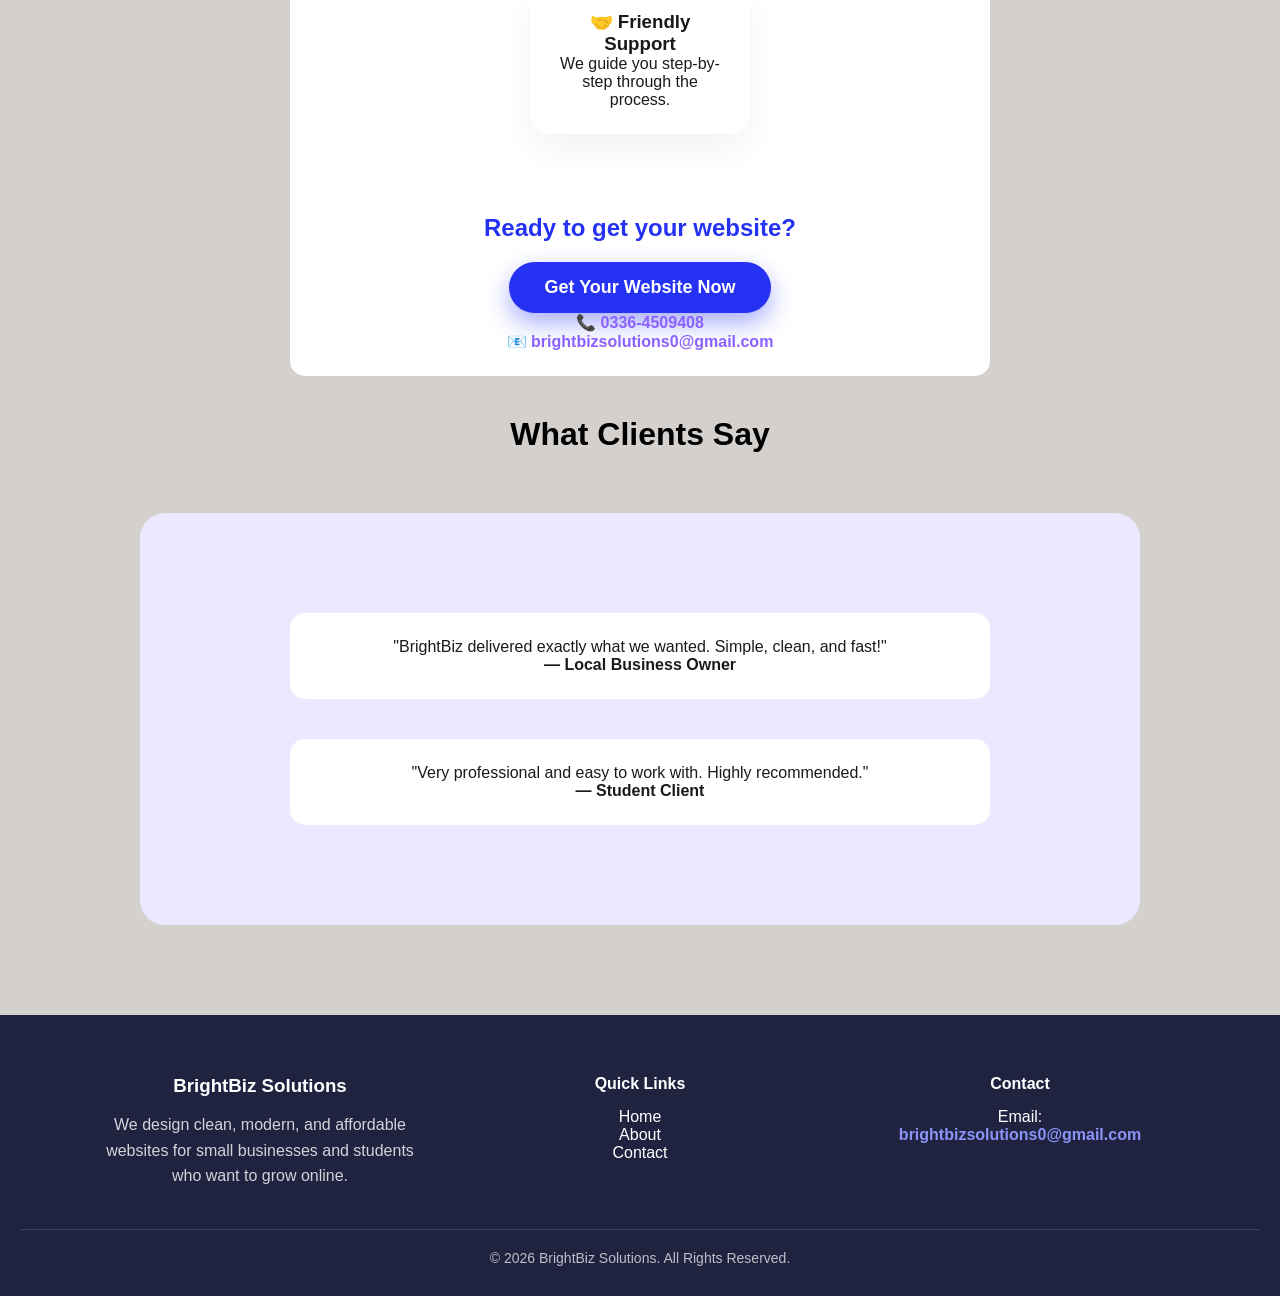
==== commit 75017955: "Update index.html" ====
--- a/index.html
+++ b/index.html
@@ -5,7 +5,7 @@
   <title>BrightBiz Solutions | Affordable Website Design</title>
   <link rel="icon" type="image/png" href="favicon.png">
 <link href="https://fonts.googleapis.com/css2?family=outfit:wght@600;700&display=swap" rel="stylesheet">
-<link rel="stylesheet" href="css/style.css">
+<link rel="stylesheet" href="style.css">
 
 
 
@@ -482,3 +482,4 @@
 
 
 
+
--- a/style.css
+++ b/style.css
@@ -0,0 +1,63 @@
+/* RESET */
+*{
+    margin:0;
+    padding:0;
+    box-sizing:border-box;
+}
+
+body{
+    font-family:'Outfit', sans-serif;
+    background:#f7f9fc;
+    color:#1a1a1a;
+    padding-top:100px; /* space for fixed navbar */
+}
+
+/* NAVIGATION */
+.navbar{
+    position:fixed;
+    top:0;
+    left:0;
+    width:100%;
+    display:flex;
+    justify-content:space-between;
+    align-items:center;
+    padding:18px 8%;
+    background:rgba(255,255,255,0.9);
+    backdrop-filter:blur(10px);
+    box-shadow:0 2px 10px rgba(0,0,0,0.05);
+    z-index:999;
+}
+
+.logo{
+    font-size:22px;
+    font-weight:600;
+}
+
+.logo span{
+    font-weight:800;
+}
+
+.nav-links{
+    list-style:none;
+    display:flex;
+    gap:30px;
+}
+
+.nav-links a{
+    text-decoration:none;
+    color:#333;
+    font-weight:500;
+}
+
+.nav-links a:hover{
+    color:#0a2540;
+}
+
+.nav-btn{
+    padding:10px 22px;
+    background:#0a2540;
+    color:white;
+    text-decoration:none;
+    border-radius:6px;
+    font-weight:600;
+}
